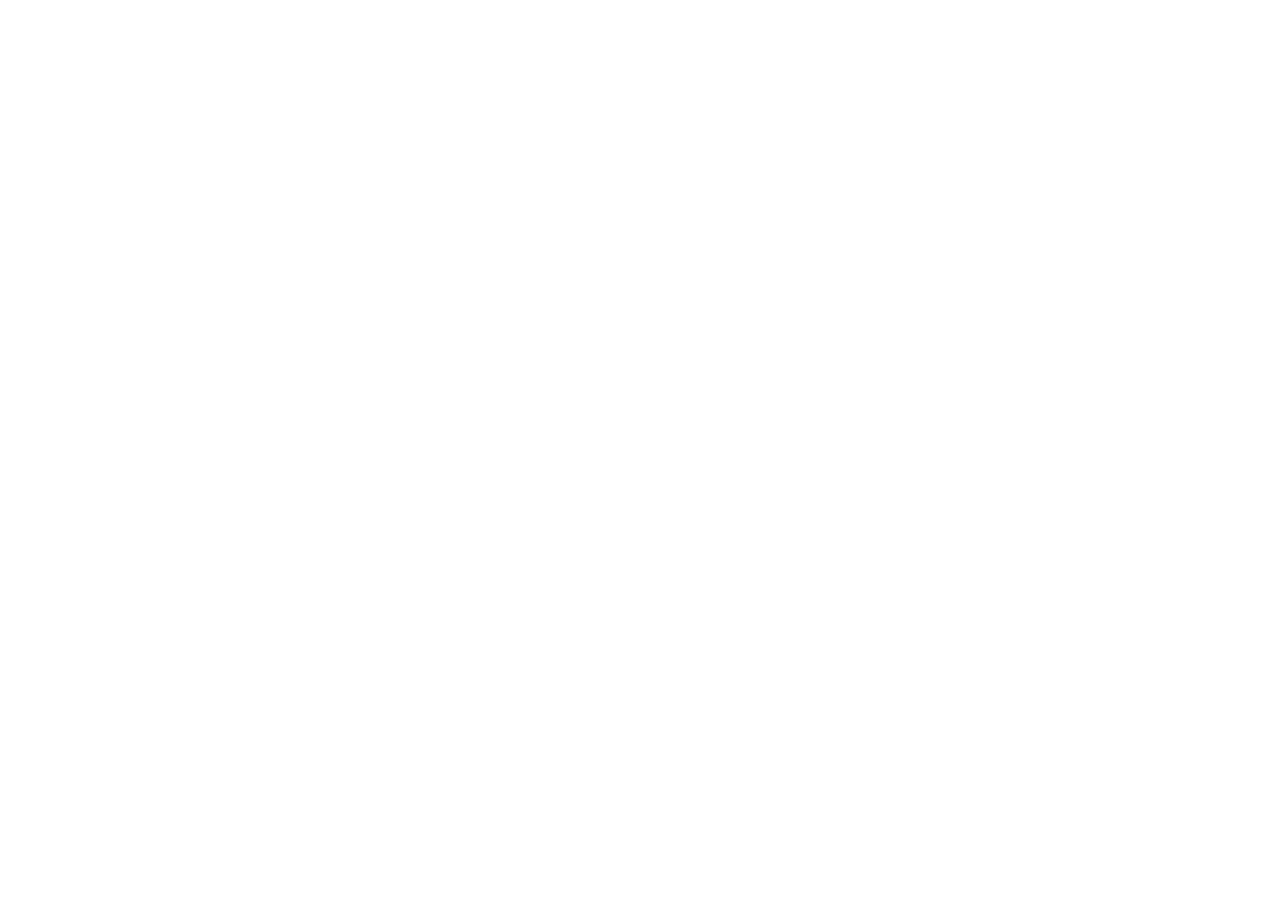
==== todolist.html @ 787589bb "renomeando arquivo html do projeto" ====
<!DOCTYPE html>
<html lang="en">
<head>
    <meta charset="UTF-8">
    <meta name="viewport" content="width=device-width, initial-scale=1.0">
    <title>To-Do List</title>
</head>
<body>
    
</body>
</html>
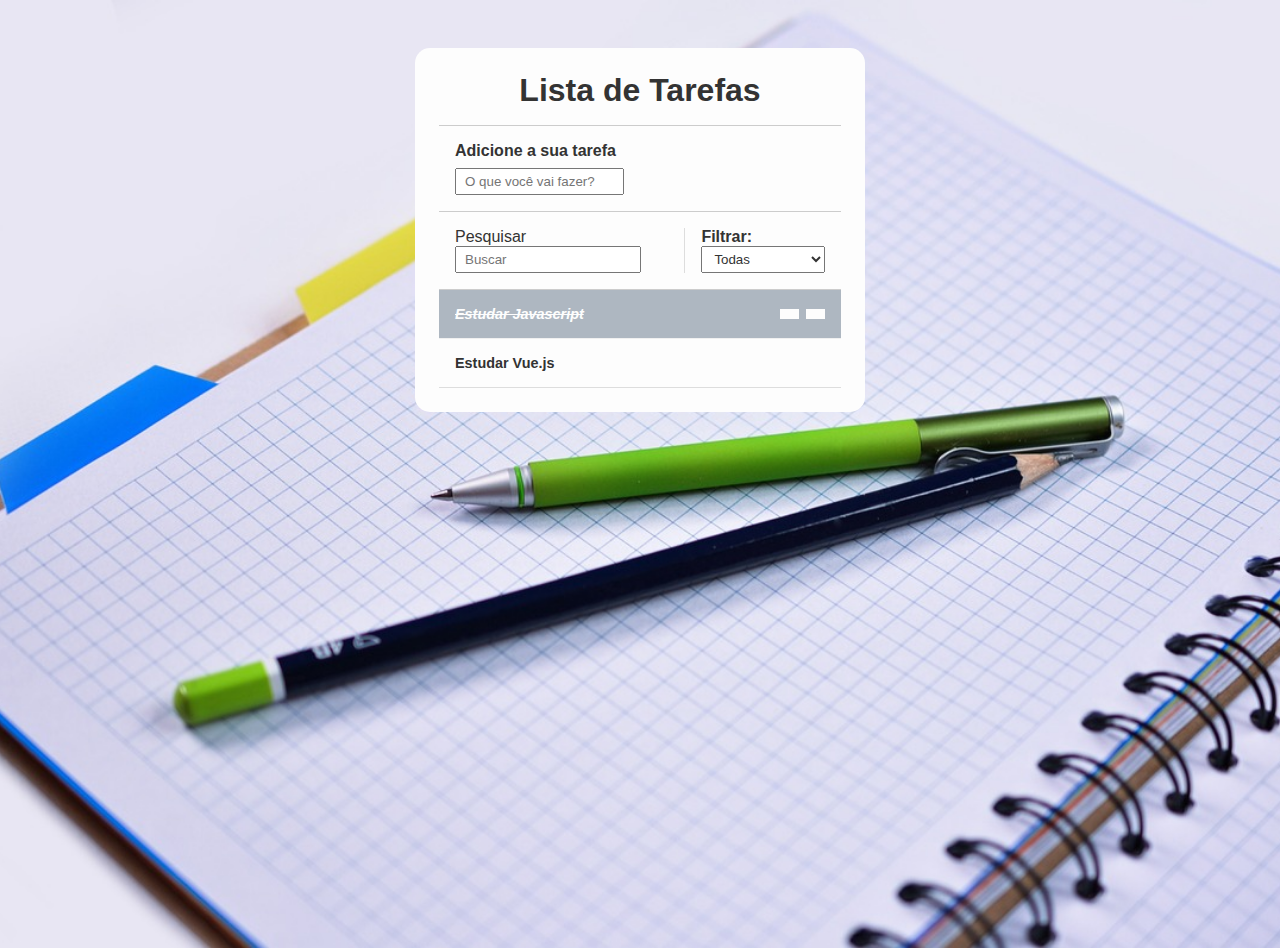
==== commit 10657664: "subindo atualizações de css" ====
--- a/todolist.html
+++ b/todolist.html
@@ -3,9 +3,86 @@
 <head>
     <meta charset="UTF-8">
     <meta name="viewport" content="width=device-width, initial-scale=1.0">
+    <!--PROJECT'S CSS-->
+    <link rel="stylesheet" href="./css/styles.css">
+    <!--PROJECT'S JS-->
+    <script src="./js/scripts.js" defer></script>
+    <!--FONT AWESOME-->
+    <link rel="stylesheet" 
+          href="https://cdnjs.cloudflare.com/ajax/libs/font-awesome/6.5.1/css/all.min.css"
+          integrity="sha512-DTOQO9RWCH3ppGqcWaEA1BIZOC6xxalwEsw9c2QQeAIftl+Vegovlnee1c9QX4TctnWMn13TZye+giMm8e2LwA=="
+          crossorigin="anonymous" 
+          referrerpolicy="no-referrer" />
     <title>To-Do List</title>
 </head>
 <body>
-    
+    <div class="todo-container">
+        <header>
+            <h1>Lista de Tarefas</h1>
+        </header>
+        <form id="todo-form">
+            <p>Adicione a sua tarefa</p>
+            <div class="form-control">
+                <input type="text" id="todo-input" placeholder="O que você vai fazer?"/>
+                <button type="submit">
+                    <i class="fa-thin fa-plus"></i>
+                </button>
+            </div>
+        </form>
+        <form id="edit-form" class="hide">
+            <p>Edite a sua Tarefa</p>
+            <div class="form-control">
+                <input type="text" id="edit-input" />
+                <button type="submit">
+                    <i class="fa-solid fa-check-double"></i>
+                </button>
+            </div>
+            <button id="cancel-edit-btn"><span>Cancelar</span></button>
+        </form>
+        <!--DIV TOOLBAR (PORQUE VAI CONTER A PESQUISA E O FILTRO)-->
+        <div id="toolbar">
+            <div id="search">
+                <p>Pesquisar</p>
+                <div class="form-control">
+                    <input type="text" id="search-input" placeholder="Buscar"/>
+                    <button id="erase-button">
+                        <i class="fa-solid fa-delete-left"></i>
+                    </button>
+                </div>
+            </div>
+            <div id="filter">
+                <h4>Filtrar:</h4>
+                <select id="select-filter">
+                    <option value="all">Todas</option>
+                    <option value="done">Feitas</option>
+                    <option value="todo">A Fazer</option>
+                </select>
+            </div>
+        </div>
+        <div class="todo done">
+            <h3>Estudar Javascript</h3>
+            <button class="finish-todo done-btn">
+                <i class="fa-solid fa-check"></i>
+            </button>
+            <button class="edit-todo">
+                <i class="fa-solid fa-pen"></i>
+            </button>
+            <button class="remove-todo">
+                <i class="fa-solid fa-xmark"></i>
+            </button>
+        </div>
+        <div class="todo">
+            <h3>Estudar Vue.js</h3>
+            <button class="finish-todo">
+                <i class="fa-solid fa-check"></i>
+            </button>
+            <button class="edit-todo">
+                <i class="fa-solid fa-pen"></i>
+            </button>
+            <button class="remove-todo">
+                <i class="fa-solid fa-xmark"></i>
+            </button>
+        </div>
+    </div>
 </body>
 </html>--- a/css/styles.css
+++ b/css/styles.css
@@ -0,0 +1,211 @@
+/* PARTE GERAL */
+* {
+    margin: 0;
+    padding: 0;
+    font-family: Helvetica;
+    color: #333;
+    box-sizing: border-box;
+}
+
+body {
+    position: relative;
+    background-image: url("../img/background_image.jpg");
+    background-position: center;
+    background-size: cover;
+    background-repeat: no-repeat;
+    width: 100vw;
+    height: 100vh;
+}
+
+button {
+    background-color: #FDFDFD;
+    color: #102F5E;
+    border: #102F5E;
+    padding: .3rem .6rem;
+    font-size: 1rem;
+    cursor: pointer;
+    display: flex;
+    justify-content: center;
+    align-items: center;
+    transition: .4s all;
+}
+
+button:hover {
+    background-color: #102F5E;
+}
+
+button:hover > i {
+    color: #FFF;
+}
+
+button i {
+    color: #102F5E;
+    font-weight: bold;
+    pointer-events: none;
+}
+
+input, select {
+    padding: .25rem .5rem;
+}
+
+.hide {
+    display: none;
+}
+
+/****************************
+*********TODO HEADER*********
+****************************/
+
+.todo-container {
+    max-width: 450px;
+    margin: 3rem auto;
+    background-color: #FDFDFD;
+    padding: 1.5rem;
+    border-radius: 15px;
+}
+
+.todo-container header {
+    text-align: center;
+    padding: 0 1rem 1rem;
+    border-bottom: 1px solid #ccc;
+}
+
+
+/****************************
+**********TODO FORM**********
+****************************/
+
+#todo-form, #edit-form {
+    padding: 1rem;
+    border-bottom: 1px solid #CCC;
+}
+
+#todo-form p,
+#edit-form p {
+    margin-bottom: .5rem;
+    font-weight: bold;
+}
+
+.form-control {
+    display: flex;
+}
+
+.form-control input {
+    margin-right: .3rem;
+}
+
+#cancel-edit-btn {
+    margin-top: 1rem;
+}
+
+#cancel-edit-btn span{
+    color: #102F5E;
+    font-weight: bold;
+}
+
+#cancel-edit-btn:hover span {
+    color: #FFF;
+}
+
+
+/*****************************
+*********TO DO TOOLBAR********
+*****************************/
+
+#toolbar {
+    padding: 1rem;
+    border-bottom: 1px solid #CCC;
+    display: flex;
+    
+}
+
+#toobar h4 {
+    margin-bottom: .5rem;
+}
+
+#search {
+    border-right: 1px solid #DDD;
+    padding-right: 1rem;
+    margin-right: 1rem;
+    width: 65%;
+    display: flex;
+    flex-direction: column;
+}
+
+#search form {
+    display: flex;
+}
+
+#search input {
+    width: 100%;
+    margin-right: .5rem;
+}
+
+#filter {
+    width: 35%;
+    display: flex;
+    flex-direction: column;
+}
+
+#select-filter {
+    flex: 1;
+}
+
+/********************************
+***********TODO LIST*************
+********************************/
+
+.todo {
+    display: flex;
+    justify-content: center;
+    align-items: center;
+    padding: 1rem;
+    border-bottom: 1px solid #DDD;
+    transition: .3s;
+}
+
+.todo h3 {
+    flex: 1;
+    font-size: .9rem;
+}
+
+.todo button {
+    margin-left: .4rem;
+}
+
+.done {
+    background-color: #395169;
+    opacity: .4;
+}
+
+.done h3 {
+    color: #FFF;
+    text-decoration: line-through;
+    font-style: italic;
+}
+
+.done-btn {
+    display: none;
+}
+
+
+
+
+
+
+
+
+
+
+
+
+
+
+
+
+
+
+
+
+
+
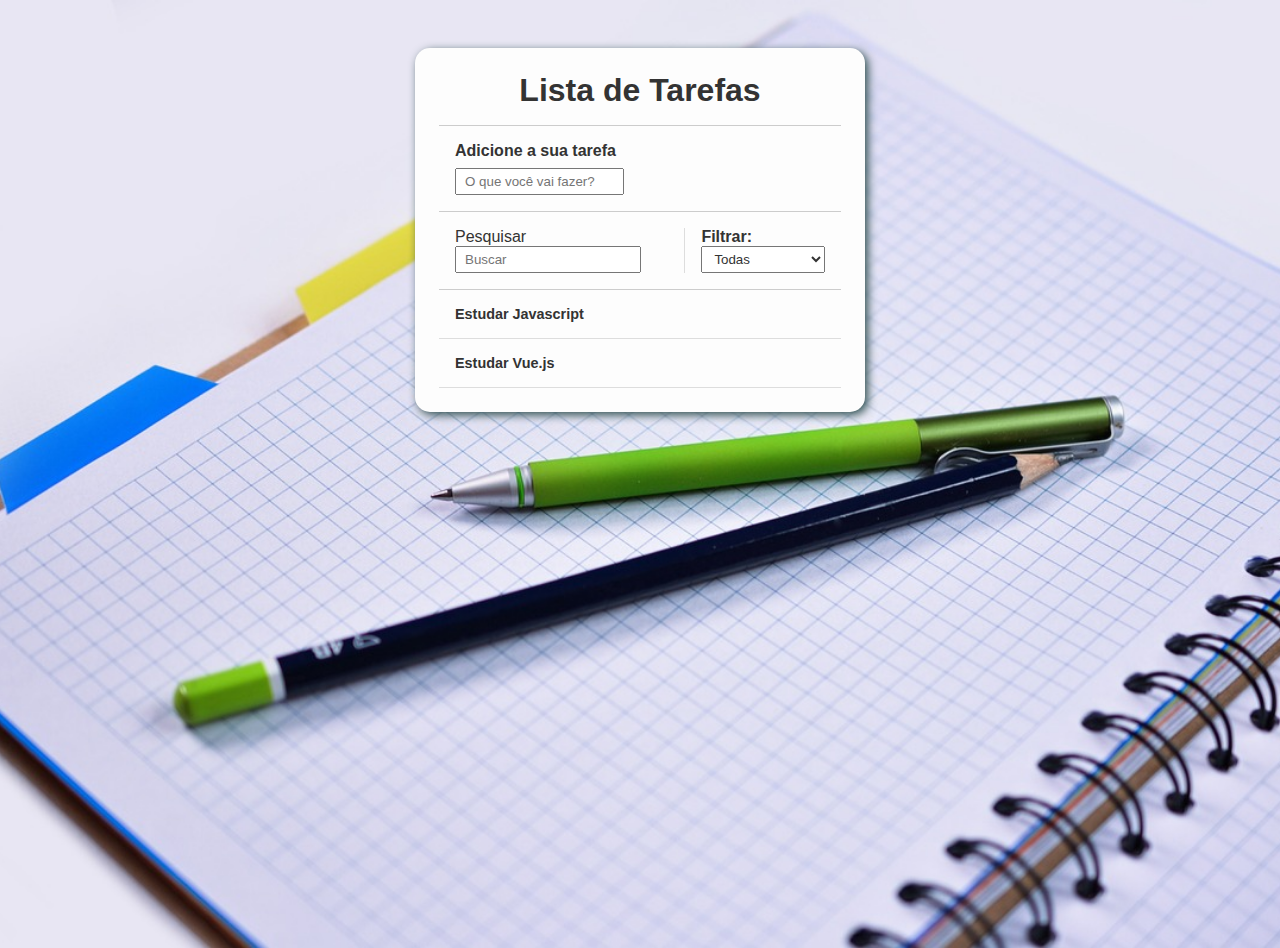
==== commit 660675fc: "funcionalidades finalizar, editar e excluir implementadas." ====
--- a/todolist.html
+++ b/todolist.html
@@ -59,29 +59,31 @@
                 </select>
             </div>
         </div>
-        <div class="todo done">
-            <h3>Estudar Javascript</h3>
-            <button class="finish-todo done-btn">
-                <i class="fa-solid fa-check"></i>
-            </button>
-            <button class="edit-todo">
-                <i class="fa-solid fa-pen"></i>
-            </button>
-            <button class="remove-todo">
-                <i class="fa-solid fa-xmark"></i>
-            </button>
-        </div>
-        <div class="todo">
-            <h3>Estudar Vue.js</h3>
-            <button class="finish-todo">
-                <i class="fa-solid fa-check"></i>
-            </button>
-            <button class="edit-todo">
-                <i class="fa-solid fa-pen"></i>
-            </button>
-            <button class="remove-todo">
-                <i class="fa-solid fa-xmark"></i>
-            </button>
+        <div id="todo-list">
+            <div class="todo">
+                <h3>Estudar Javascript</h3>
+                <button class="finish-todo">
+                    <i class="fa-solid fa-check"></i>
+                </button>
+                <button class="edit-todo">
+                    <i class="fa-solid fa-pen"></i>
+                </button>
+                <button class="remove-todo">
+                    <i class="fa-solid fa-xmark"></i>
+                </button>
+            </div>
+            <div class="todo">
+                <h3>Estudar Vue.js</h3>
+                <button class="finish-todo">
+                    <i class="fa-solid fa-check"></i>
+                </button>
+                <button class="edit-todo">
+                    <i class="fa-solid fa-pen"></i>
+                </button>
+                <button class="remove-todo">
+                    <i class="fa-solid fa-xmark"></i>
+                </button>
+            </div>
         </div>
     </div>
 </body>
--- a/css/styles.css
+++ b/css/styles.css
@@ -41,7 +41,7 @@
 button i {
     color: #102F5E;
     font-weight: bold;
-    pointer-events: none;
+    pointer-events: none; // PARA O ÍCONE DO BOTÃO NÃO "FICAR NA FRENTE" EM CASO DE CLIQUE NO ELEMENTO BUTTON.
 }
 
 input, select {
@@ -62,6 +62,7 @@
     background-color: #FDFDFD;
     padding: 1.5rem;
     border-radius: 15px;
+    box-shadow: 3px 3px 10px darkslategrey;
 }
 
 .todo-container header {
@@ -155,6 +156,11 @@
 ***********TODO LIST*************
 ********************************/
 
+.todo-list {
+    display: flex;
+    flex-direction: column;
+}
+
 .todo {
     display: flex;
     justify-content: center;
